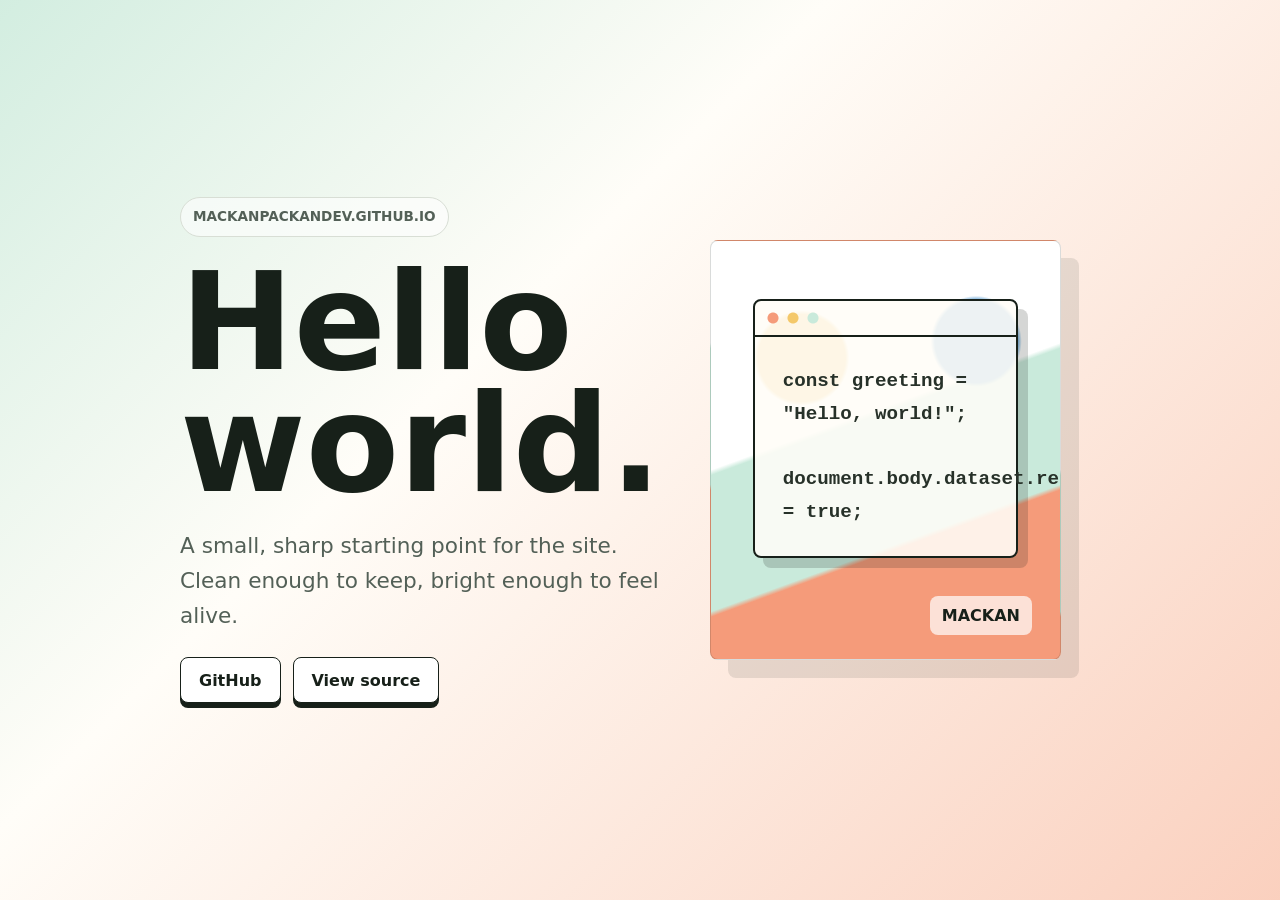
==== index.html @ 12bb733f "Initial commit, created Hello World-page" ====
<!DOCTYPE html>
<html lang="en">
<head>
    <meta charset="UTF-8">
    <meta name="viewport" content="width=device-width, initial-scale=1.0">
    <title>Hello World | MACKAN</title>
    <style>
        :root {
            color-scheme: light;
            --ink: #172019;
            --muted: #536057;
            --paper: #fffdf8;
            --line: #d8ded5;
            --mint: #c9eadb;
            --coral: #f59b7a;
            --gold: #f4c86a;
            --blue: #6aa8d8;
        }

        * {
            box-sizing: border-box;
        }

        body {
            min-height: 100vh;
            margin: 0;
            font-family: Inter, ui-sans-serif, system-ui, -apple-system, BlinkMacSystemFont, "Segoe UI", sans-serif;
            color: var(--ink);
            background:
                linear-gradient(135deg, rgba(201, 234, 219, 0.82), rgba(255, 253, 248, 0.88) 38%, rgba(245, 155, 122, 0.46)),
                var(--paper);
        }

        main {
            min-height: 100vh;
            display: grid;
            place-items: center;
            padding: 32px;
        }

        .panel {
            width: min(100%, 920px);
            display: grid;
            grid-template-columns: 1.1fr 0.9fr;
            gap: 48px;
            align-items: center;
        }

        .copy {
            display: grid;
            gap: 24px;
        }

        .eyebrow {
            width: fit-content;
            margin: 0;
            padding: 8px 12px;
            border: 1px solid var(--line);
            border-radius: 999px;
            background: rgba(255, 255, 255, 0.58);
            color: var(--muted);
            font-size: 0.85rem;
            font-weight: 700;
            letter-spacing: 0;
            text-transform: uppercase;
        }

        h1 {
            margin: 0;
            font-size: clamp(3.25rem, 12vw, 8.5rem);
            line-height: 0.9;
            letter-spacing: 0;
        }

        p {
            max-width: 58ch;
            margin: 0;
            color: var(--muted);
            font-size: clamp(1.05rem, 2vw, 1.35rem);
            line-height: 1.6;
        }

        .actions {
            display: flex;
            flex-wrap: wrap;
            gap: 12px;
        }

        a {
            display: inline-flex;
            align-items: center;
            min-height: 46px;
            padding: 0 18px;
            border: 1px solid var(--ink);
            border-radius: 8px;
            color: var(--ink);
            text-decoration: none;
            font-weight: 700;
            background: #ffffff;
            box-shadow: 0 5px 0 var(--ink);
            transition: transform 160ms ease, box-shadow 160ms ease;
        }

        a:hover {
            transform: translateY(2px);
            box-shadow: 0 3px 0 var(--ink);
        }

        .scene {
            position: relative;
            min-height: 420px;
            border: 1px solid rgba(23, 32, 25, 0.16);
            border-radius: 8px;
            overflow: hidden;
            background:
                radial-gradient(circle at 26% 28%, var(--gold) 0 11%, transparent 12%),
                radial-gradient(circle at 76% 24%, var(--blue) 0 10%, transparent 11%),
                linear-gradient(160deg, #ffffff 0 42%, var(--mint) 43% 68%, var(--coral) 69% 100%);
            box-shadow: 18px 18px 0 rgba(23, 32, 25, 0.1);
        }

        .window {
            position: absolute;
            inset: 58px 42px auto;
            min-height: 220px;
            border: 2px solid var(--ink);
            border-radius: 8px;
            background: rgba(255, 253, 248, 0.88);
            box-shadow: 10px 10px 0 rgba(23, 32, 25, 0.18);
        }

        .window::before {
            content: "";
            display: block;
            height: 34px;
            border-bottom: 2px solid var(--ink);
            background:
                radial-gradient(circle at 18px 17px, var(--coral) 0 5px, transparent 6px),
                radial-gradient(circle at 38px 17px, var(--gold) 0 5px, transparent 6px),
                radial-gradient(circle at 58px 17px, var(--mint) 0 5px, transparent 6px);
        }

        code {
            display: block;
            padding: 28px;
            color: #273129;
            font: 700 1.2rem/1.7 "SFMono-Regular", Consolas, "Liberation Mono", monospace;
            white-space: pre-wrap;
        }

        .signature {
            position: absolute;
            right: 28px;
            bottom: 24px;
            padding: 10px 12px;
            border-radius: 8px;
            background: rgba(255, 255, 255, 0.7);
            color: var(--ink);
            font-weight: 800;
        }

        @media (max-width: 760px) {
            main {
                align-items: start;
                padding: 22px;
            }

            .panel {
                grid-template-columns: 1fr;
                gap: 32px;
            }

            .scene {
                min-height: 320px;
                box-shadow: 10px 10px 0 rgba(23, 32, 25, 0.1);
            }

            .window {
                inset: 36px 24px auto;
            }
        }
    </style>
</head>
<body>
    <main>
        <section class="panel" aria-label="Hello world welcome page">
            <div class="copy">
                <p class="eyebrow">MACKANPACKANDEV.GITHUB.IO</p>
                <h1>Hello<br>world.</h1>
                <p>A small, sharp starting point for the site. Clean enough to keep, bright enough to feel alive.</p>
                <div class="actions">
                    <a href="https://github.com/mackanpackandev">GitHub</a>
                    <a href="https://github.com/mackanpackandev/mackanpackandev.github.io">View source</a>
                </div>
            </div>

            <div class="scene" aria-hidden="true">
                <div class="window">
                    <code>const greeting = "Hello, world!";

document.body.dataset.ready = true;</code>
                </div>
                <div class="signature">MACKAN</div>
            </div>
        </section>
    </main>
</body>
</html>
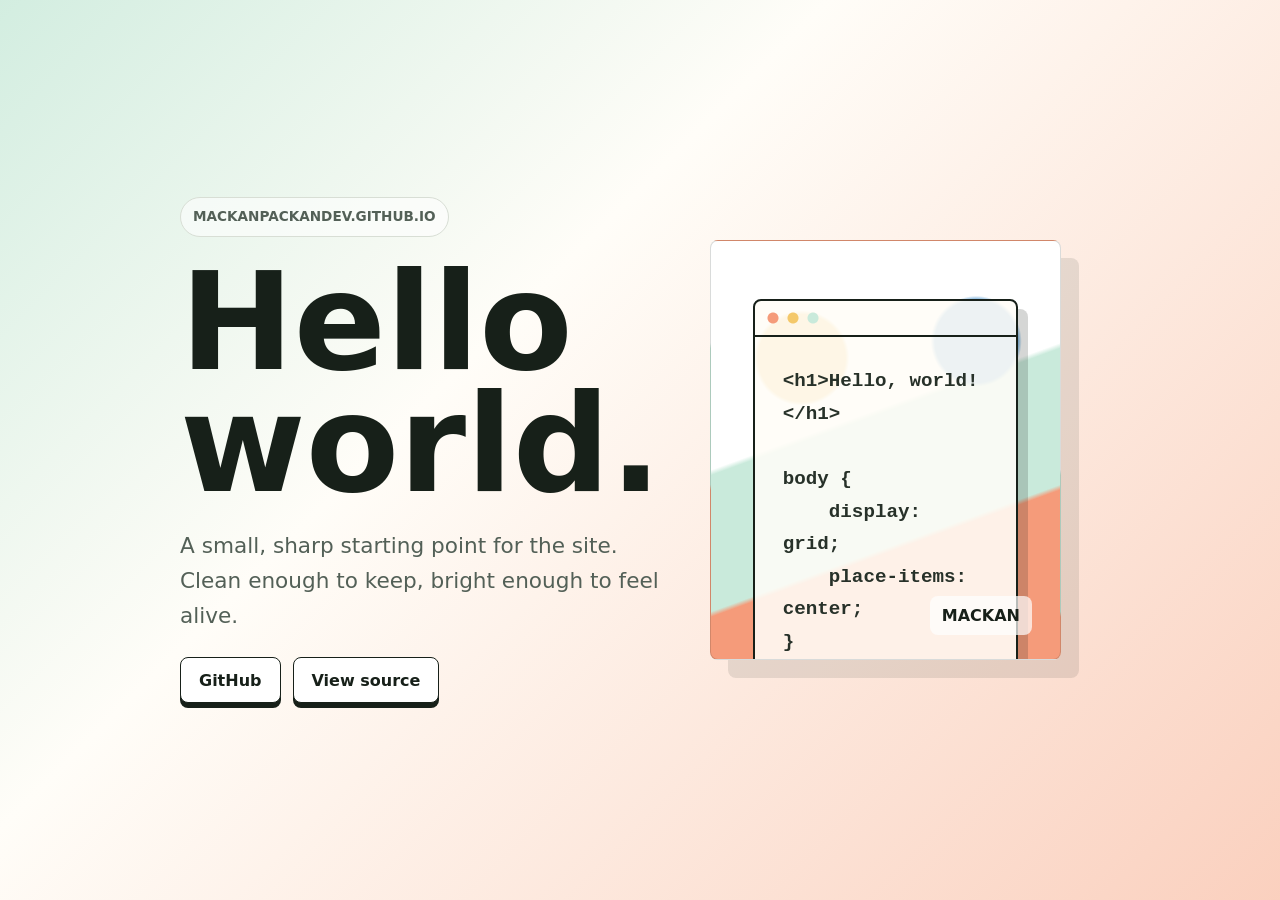
==== commit 6b8e687c: "Changed JS to HTML/CSS snippet" ====
--- a/index.html
+++ b/index.html
@@ -4,182 +4,7 @@
     <meta charset="UTF-8">
     <meta name="viewport" content="width=device-width, initial-scale=1.0">
     <title>Hello World | MACKAN</title>
-    <style>
-        :root {
-            color-scheme: light;
-            --ink: #172019;
-            --muted: #536057;
-            --paper: #fffdf8;
-            --line: #d8ded5;
-            --mint: #c9eadb;
-            --coral: #f59b7a;
-            --gold: #f4c86a;
-            --blue: #6aa8d8;
-        }
-
-        * {
-            box-sizing: border-box;
-        }
-
-        body {
-            min-height: 100vh;
-            margin: 0;
-            font-family: Inter, ui-sans-serif, system-ui, -apple-system, BlinkMacSystemFont, "Segoe UI", sans-serif;
-            color: var(--ink);
-            background:
-                linear-gradient(135deg, rgba(201, 234, 219, 0.82), rgba(255, 253, 248, 0.88) 38%, rgba(245, 155, 122, 0.46)),
-                var(--paper);
-        }
-
-        main {
-            min-height: 100vh;
-            display: grid;
-            place-items: center;
-            padding: 32px;
-        }
-
-        .panel {
-            width: min(100%, 920px);
-            display: grid;
-            grid-template-columns: 1.1fr 0.9fr;
-            gap: 48px;
-            align-items: center;
-        }
-
-        .copy {
-            display: grid;
-            gap: 24px;
-        }
-
-        .eyebrow {
-            width: fit-content;
-            margin: 0;
-            padding: 8px 12px;
-            border: 1px solid var(--line);
-            border-radius: 999px;
-            background: rgba(255, 255, 255, 0.58);
-            color: var(--muted);
-            font-size: 0.85rem;
-            font-weight: 700;
-            letter-spacing: 0;
-            text-transform: uppercase;
-        }
-
-        h1 {
-            margin: 0;
-            font-size: clamp(3.25rem, 12vw, 8.5rem);
-            line-height: 0.9;
-            letter-spacing: 0;
-        }
-
-        p {
-            max-width: 58ch;
-            margin: 0;
-            color: var(--muted);
-            font-size: clamp(1.05rem, 2vw, 1.35rem);
-            line-height: 1.6;
-        }
-
-        .actions {
-            display: flex;
-            flex-wrap: wrap;
-            gap: 12px;
-        }
-
-        a {
-            display: inline-flex;
-            align-items: center;
-            min-height: 46px;
-            padding: 0 18px;
-            border: 1px solid var(--ink);
-            border-radius: 8px;
-            color: var(--ink);
-            text-decoration: none;
-            font-weight: 700;
-            background: #ffffff;
-            box-shadow: 0 5px 0 var(--ink);
-            transition: transform 160ms ease, box-shadow 160ms ease;
-        }
-
-        a:hover {
-            transform: translateY(2px);
-            box-shadow: 0 3px 0 var(--ink);
-        }
-
-        .scene {
-            position: relative;
-            min-height: 420px;
-            border: 1px solid rgba(23, 32, 25, 0.16);
-            border-radius: 8px;
-            overflow: hidden;
-            background:
-                radial-gradient(circle at 26% 28%, var(--gold) 0 11%, transparent 12%),
-                radial-gradient(circle at 76% 24%, var(--blue) 0 10%, transparent 11%),
-                linear-gradient(160deg, #ffffff 0 42%, var(--mint) 43% 68%, var(--coral) 69% 100%);
-            box-shadow: 18px 18px 0 rgba(23, 32, 25, 0.1);
-        }
-
-        .window {
-            position: absolute;
-            inset: 58px 42px auto;
-            min-height: 220px;
-            border: 2px solid var(--ink);
-            border-radius: 8px;
-            background: rgba(255, 253, 248, 0.88);
-            box-shadow: 10px 10px 0 rgba(23, 32, 25, 0.18);
-        }
-
-        .window::before {
-            content: "";
-            display: block;
-            height: 34px;
-            border-bottom: 2px solid var(--ink);
-            background:
-                radial-gradient(circle at 18px 17px, var(--coral) 0 5px, transparent 6px),
-                radial-gradient(circle at 38px 17px, var(--gold) 0 5px, transparent 6px),
-                radial-gradient(circle at 58px 17px, var(--mint) 0 5px, transparent 6px);
-        }
-
-        code {
-            display: block;
-            padding: 28px;
-            color: #273129;
-            font: 700 1.2rem/1.7 "SFMono-Regular", Consolas, "Liberation Mono", monospace;
-            white-space: pre-wrap;
-        }
-
-        .signature {
-            position: absolute;
-            right: 28px;
-            bottom: 24px;
-            padding: 10px 12px;
-            border-radius: 8px;
-            background: rgba(255, 255, 255, 0.7);
-            color: var(--ink);
-            font-weight: 800;
-        }
-
-        @media (max-width: 760px) {
-            main {
-                align-items: start;
-                padding: 22px;
-            }
-
-            .panel {
-                grid-template-columns: 1fr;
-                gap: 32px;
-            }
-
-            .scene {
-                min-height: 320px;
-                box-shadow: 10px 10px 0 rgba(23, 32, 25, 0.1);
-            }
-
-            .window {
-                inset: 36px 24px auto;
-            }
-        }
-    </style>
+    <link rel="stylesheet" href="style.css">
 </head>
 <body>
     <main>
@@ -196,9 +21,12 @@
 
             <div class="scene" aria-hidden="true">
                 <div class="window">
-                    <code>const greeting = "Hello, world!";
+                    <code>&lt;h1&gt;Hello, world!&lt;/h1&gt;
 
-document.body.dataset.ready = true;</code>
+body {
+    display: grid;
+    place-items: center;
+}</code>
                 </div>
                 <div class="signature">MACKAN</div>
             </div>
--- a/style.css
+++ b/style.css
@@ -0,0 +1,179 @@
+:root {
+    color-scheme: light;
+    --ink: #172019;
+    --muted: #536057;
+    --paper: #fffdf8;
+    --line: #d8ded5;
+    --mint: #c9eadb;
+    --coral: #f59b7a;
+    --gold: #f4c86a;
+    --blue: #6aa8d8;
+}
+
+* {
+    box-sizing: border-box;
+}
+
+body {
+    min-height: 100vh;
+    margin: 0;
+    font-family: Inter, ui-sans-serif, system-ui, -apple-system, BlinkMacSystemFont, "Segoe UI", sans-serif;
+    color: var(--ink);
+    background:
+        linear-gradient(135deg, rgba(201, 234, 219, 0.82), rgba(255, 253, 248, 0.88) 38%, rgba(245, 155, 122, 0.46)),
+        var(--paper);
+}
+
+main {
+    min-height: 100vh;
+    display: grid;
+    place-items: center;
+    padding: 32px;
+}
+
+.panel {
+    width: min(100%, 920px);
+    display: grid;
+    grid-template-columns: 1.1fr 0.9fr;
+    gap: 48px;
+    align-items: center;
+}
+
+.copy {
+    display: grid;
+    gap: 24px;
+}
+
+.eyebrow {
+    width: fit-content;
+    margin: 0;
+    padding: 8px 12px;
+    border: 1px solid var(--line);
+    border-radius: 999px;
+    background: rgba(255, 255, 255, 0.58);
+    color: var(--muted);
+    font-size: 0.85rem;
+    font-weight: 700;
+    letter-spacing: 0;
+    text-transform: uppercase;
+}
+
+h1 {
+    margin: 0;
+    font-size: clamp(3.25rem, 12vw, 8.5rem);
+    line-height: 0.9;
+    letter-spacing: 0;
+}
+
+p {
+    max-width: 58ch;
+    margin: 0;
+    color: var(--muted);
+    font-size: clamp(1.05rem, 2vw, 1.35rem);
+    line-height: 1.6;
+}
+
+.actions {
+    display: flex;
+    flex-wrap: wrap;
+    gap: 12px;
+}
+
+a {
+    display: inline-flex;
+    align-items: center;
+    min-height: 46px;
+    padding: 0 18px;
+    border: 1px solid var(--ink);
+    border-radius: 8px;
+    color: var(--ink);
+    text-decoration: none;
+    font-weight: 700;
+    background: #ffffff;
+    box-shadow: 0 5px 0 var(--ink);
+    transition: transform 160ms ease, box-shadow 160ms ease;
+}
+
+a:hover {
+    transform: translateY(2px);
+    box-shadow: 0 3px 0 var(--ink);
+}
+
+.scene {
+    position: relative;
+    min-height: 420px;
+    border: 1px solid rgba(23, 32, 25, 0.16);
+    border-radius: 8px;
+    overflow: hidden;
+    background:
+        radial-gradient(circle at 26% 28%, var(--gold) 0 11%, transparent 12%),
+        radial-gradient(circle at 76% 24%, var(--blue) 0 10%, transparent 11%),
+        linear-gradient(160deg, #ffffff 0 42%, var(--mint) 43% 68%, var(--coral) 69% 100%);
+    box-shadow: 18px 18px 0 rgba(23, 32, 25, 0.1);
+}
+
+.window {
+    position: absolute;
+    inset: 58px 42px auto;
+    min-height: 220px;
+    max-width: calc(100% - 84px);
+    border: 2px solid var(--ink);
+    border-radius: 8px;
+    background: rgba(255, 253, 248, 0.88);
+    box-shadow: 10px 10px 0 rgba(23, 32, 25, 0.18);
+    overflow: hidden;
+}
+
+.window::before {
+    content: "";
+    display: block;
+    height: 34px;
+    border-bottom: 2px solid var(--ink);
+    background:
+        radial-gradient(circle at 18px 17px, var(--coral) 0 5px, transparent 6px),
+        radial-gradient(circle at 38px 17px, var(--gold) 0 5px, transparent 6px),
+        radial-gradient(circle at 58px 17px, var(--mint) 0 5px, transparent 6px);
+}
+
+code {
+    display: block;
+    padding: 28px;
+    color: #273129;
+    font: 700 clamp(0.86rem, 2.4vw, 1.2rem)/1.7 "SFMono-Regular", Consolas, "Liberation Mono", monospace;
+    white-space: pre-wrap;
+    overflow-wrap: anywhere;
+    word-break: break-word;
+}
+
+.signature {
+    position: absolute;
+    right: 28px;
+    bottom: 24px;
+    padding: 10px 12px;
+    border-radius: 8px;
+    background: rgba(255, 255, 255, 0.7);
+    color: var(--ink);
+    font-weight: 800;
+}
+
+@media (max-width: 760px) {
+    main {
+        align-items: start;
+        padding: 22px;
+    }
+
+    .panel {
+        grid-template-columns: 1fr;
+        gap: 32px;
+    }
+
+    .scene {
+        min-height: 320px;
+        box-shadow: 10px 10px 0 rgba(23, 32, 25, 0.1);
+    }
+
+    .window {
+        inset: 36px 24px auto;
+        max-width: calc(100% - 48px);
+    }
+}
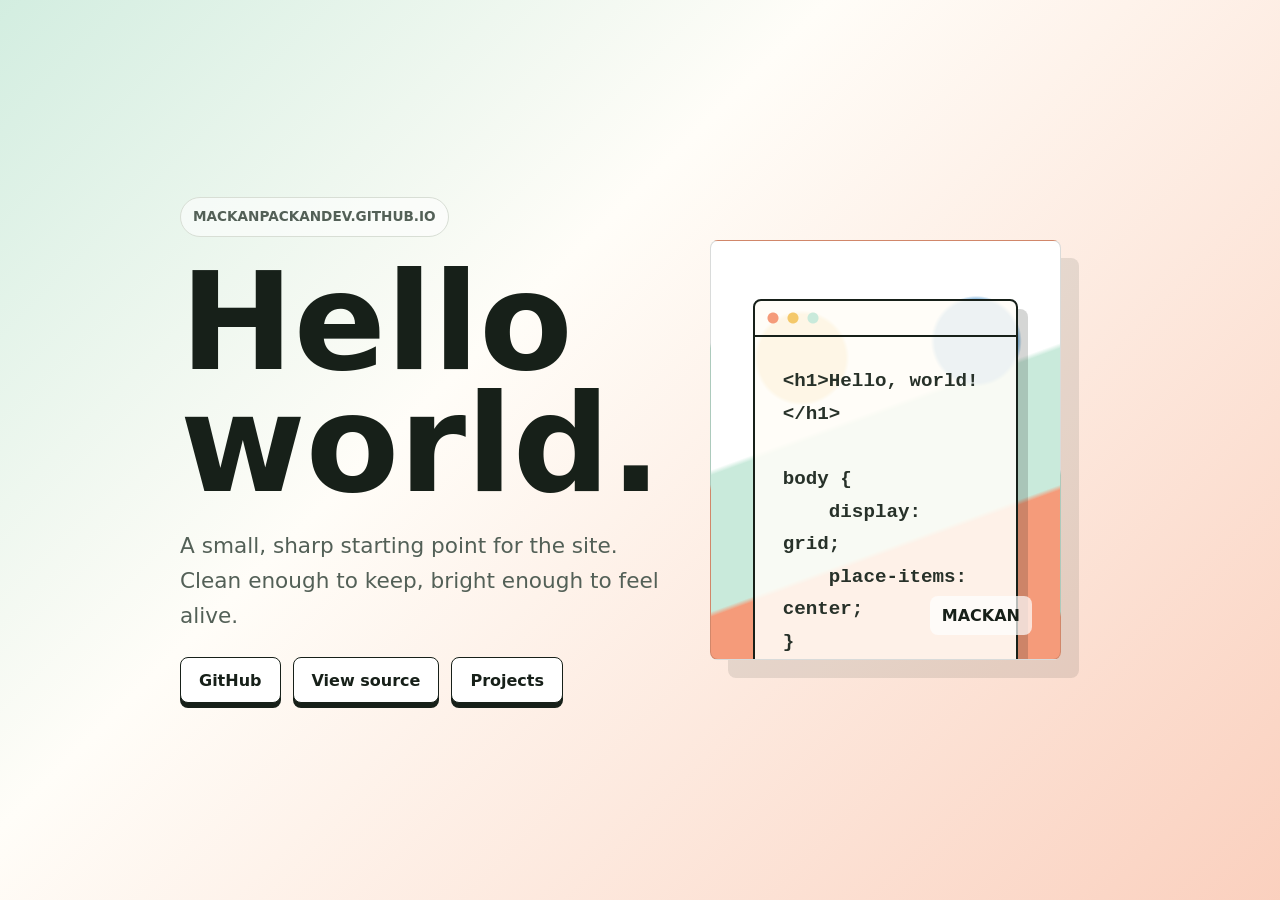
==== commit f83b36b9: "Added placeholder projects page" ====
--- a/index.html
+++ b/index.html
@@ -16,6 +16,7 @@
                 <div class="actions">
                     <a href="https://github.com/mackanpackandev">GitHub</a>
                     <a href="https://github.com/mackanpackandev/mackanpackandev.github.io">View source</a>
+                    <a href="projects.html">Projects</a>
                 </div>
             </div>
 
--- a/style.css
+++ b/style.css
@@ -73,6 +73,12 @@
     line-height: 1.6;
 }
 
+h2 {
+    margin: 0;
+    font-size: 1.35rem;
+    letter-spacing: 0;
+}
+
 .actions {
     display: flex;
     flex-wrap: wrap;
@@ -156,6 +162,56 @@
     font-weight: 800;
 }
 
+.projects-page {
+    place-items: start center;
+}
+
+.projects-shell {
+    width: min(100%, 980px);
+    display: grid;
+    gap: 36px;
+}
+
+.projects-header {
+    display: grid;
+    gap: 22px;
+    padding-top: 24px;
+}
+
+.projects-header h1 {
+    max-width: 760px;
+    font-size: clamp(3rem, 9vw, 6.5rem);
+}
+
+.project-grid {
+    display: grid;
+    grid-template-columns: repeat(3, minmax(0, 1fr));
+    gap: 18px;
+}
+
+.project-card {
+    min-height: 220px;
+    display: grid;
+    align-content: start;
+    gap: 14px;
+    padding: 22px;
+    border: 1px solid rgba(23, 32, 25, 0.16);
+    border-radius: 8px;
+    background: rgba(255, 255, 255, 0.68);
+    box-shadow: 8px 8px 0 rgba(23, 32, 25, 0.08);
+}
+
+.project-kicker {
+    width: fit-content;
+    padding: 6px 10px;
+    border-radius: 999px;
+    background: var(--mint);
+    color: var(--ink);
+    font-size: 0.78rem;
+    font-weight: 800;
+    text-transform: uppercase;
+}
+
 @media (max-width: 760px) {
     main {
         align-items: start;
@@ -176,4 +232,12 @@
         inset: 36px 24px auto;
         max-width: calc(100% - 48px);
     }
-}
+
+    .project-grid {
+        grid-template-columns: 1fr;
+    }
+
+    .project-card {
+        min-height: 180px;
+    }
+}
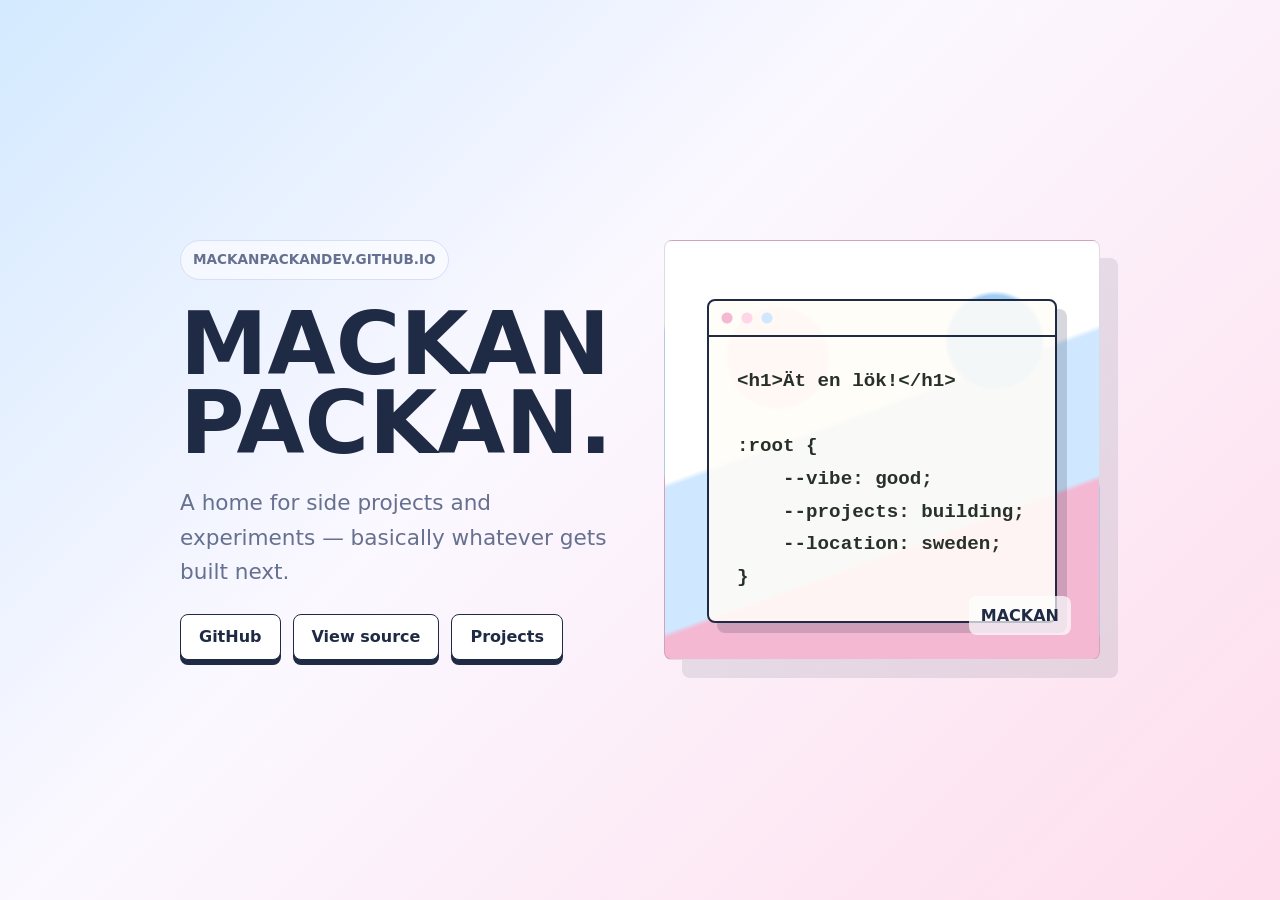
==== commit 45b1279f: "Hopefully fixed volume slider not working (again)" ====
--- a/index.html
+++ b/index.html
@@ -11,8 +11,8 @@
         <section class="panel" aria-label="Hello world welcome page">
             <div class="copy">
                 <p class="eyebrow">MACKANPACKANDEV.GITHUB.IO</p>
-                <h1>Hello<br>world.</h1>
-                <p>A small, sharp starting point for the site. Clean enough to keep, bright enough to feel alive.</p>
+                <h1>MACKAN<br>PACKAN.</h1>
+                <p>A home for side projects and experiments — basically whatever gets built next.</p>
                 <div class="actions">
                     <a href="https://github.com/mackanpackandev">GitHub</a>
                     <a href="https://github.com/mackanpackandev/mackanpackandev.github.io">View source</a>
@@ -22,11 +22,12 @@
 
             <div class="scene" aria-hidden="true">
                 <div class="window">
-                    <code>&lt;h1&gt;Hello, world!&lt;/h1&gt;
+                    <code>&lt;h1&gt;Ät en lök!&lt;/h1&gt;
 
-body {
-    display: grid;
-    place-items: center;
+:root {
+    --vibe: good;
+    --projects: building;
+    --location: sweden;
 }</code>
                 </div>
                 <div class="signature">MACKAN</div>
--- a/style.css
+++ b/style.css
@@ -1,13 +1,14 @@
 :root {
     color-scheme: light;
-    --ink: #172019;
-    --muted: #536057;
-    --paper: #fffdf8;
-    --line: #d8ded5;
-    --mint: #c9eadb;
-    --coral: #f59b7a;
-    --gold: #f4c86a;
-    --blue: #6aa8d8;
+    --ink: #1f2a44;
+    --muted: #66708f;
+    --paper: #fbf8ff;
+    --line: #d8def5;
+    --pink: #ffd6e7;
+    --blush: #f5b8d3;
+    --sky: #cfe8ff;
+    --blue: #9fcdf5;
+    --lavender: #e7dcff;
 }
 
 * {
@@ -20,7 +21,7 @@
     font-family: Inter, ui-sans-serif, system-ui, -apple-system, BlinkMacSystemFont, "Segoe UI", sans-serif;
     color: var(--ink);
     background:
-        linear-gradient(135deg, rgba(201, 234, 219, 0.82), rgba(255, 253, 248, 0.88) 38%, rgba(245, 155, 122, 0.46)),
+        linear-gradient(135deg, rgba(207, 232, 255, 0.9), rgba(251, 248, 255, 0.92) 42%, rgba(255, 214, 231, 0.8)),
         var(--paper);
 }
 
@@ -34,7 +35,7 @@
 .panel {
     width: min(100%, 920px);
     display: grid;
-    grid-template-columns: 1.1fr 0.9fr;
+    grid-template-columns: 1fr 1fr;
     gap: 48px;
     align-items: center;
 }
@@ -60,7 +61,7 @@
 
 h1 {
     margin: 0;
-    font-size: clamp(3.25rem, 12vw, 8.5rem);
+    font-size: clamp(2.75rem, 8vw, 5.5rem);
     line-height: 0.9;
     letter-spacing: 0;
 }
@@ -100,22 +101,43 @@
     transition: transform 160ms ease, box-shadow 160ms ease;
 }
 
-a:hover {
+a:hover,
+button:hover:not(:disabled) {
     transform: translateY(2px);
     box-shadow: 0 3px 0 var(--ink);
+}
+
+button {
+    min-height: 46px;
+    padding: 0 18px;
+    border: 1px solid var(--ink);
+    border-radius: 8px;
+    color: var(--ink);
+    font: inherit;
+    font-weight: 700;
+    background: #ffffff;
+    box-shadow: 0 5px 0 var(--ink);
+    cursor: pointer;
+    transition: transform 160ms ease, box-shadow 160ms ease, opacity 160ms ease;
+}
+
+button:disabled {
+    cursor: not-allowed;
+    opacity: 0.44;
+    box-shadow: none;
 }
 
 .scene {
     position: relative;
     min-height: 420px;
-    border: 1px solid rgba(23, 32, 25, 0.16);
+    border: 1px solid rgba(31, 42, 68, 0.16);
     border-radius: 8px;
     overflow: hidden;
     background:
-        radial-gradient(circle at 26% 28%, var(--gold) 0 11%, transparent 12%),
+        radial-gradient(circle at 26% 28%, var(--pink) 0 11%, transparent 12%),
         radial-gradient(circle at 76% 24%, var(--blue) 0 10%, transparent 11%),
-        linear-gradient(160deg, #ffffff 0 42%, var(--mint) 43% 68%, var(--coral) 69% 100%);
-    box-shadow: 18px 18px 0 rgba(23, 32, 25, 0.1);
+        linear-gradient(160deg, #ffffff 0 42%, var(--sky) 43% 68%, var(--blush) 69% 100%);
+    box-shadow: 18px 18px 0 rgba(31, 42, 68, 0.1);
 }
 
 .window {
@@ -126,7 +148,7 @@
     border: 2px solid var(--ink);
     border-radius: 8px;
     background: rgba(255, 253, 248, 0.88);
-    box-shadow: 10px 10px 0 rgba(23, 32, 25, 0.18);
+    box-shadow: 10px 10px 0 rgba(31, 42, 68, 0.18);
     overflow: hidden;
 }
 
@@ -136,9 +158,9 @@
     height: 34px;
     border-bottom: 2px solid var(--ink);
     background:
-        radial-gradient(circle at 18px 17px, var(--coral) 0 5px, transparent 6px),
-        radial-gradient(circle at 38px 17px, var(--gold) 0 5px, transparent 6px),
-        radial-gradient(circle at 58px 17px, var(--mint) 0 5px, transparent 6px);
+        radial-gradient(circle at 18px 17px, var(--blush) 0 5px, transparent 6px),
+        radial-gradient(circle at 38px 17px, var(--pink) 0 5px, transparent 6px),
+        radial-gradient(circle at 58px 17px, var(--sky) 0 5px, transparent 6px);
 }
 
 code {
@@ -195,21 +217,746 @@
     align-content: start;
     gap: 14px;
     padding: 22px;
-    border: 1px solid rgba(23, 32, 25, 0.16);
+    border: 1px solid rgba(31, 42, 68, 0.16);
     border-radius: 8px;
     background: rgba(255, 255, 255, 0.68);
-    box-shadow: 8px 8px 0 rgba(23, 32, 25, 0.08);
+    box-shadow: 8px 8px 0 rgba(31, 42, 68, 0.08);
+}
+
+.project-card a {
+    width: fit-content;
 }
 
 .project-kicker {
     width: fit-content;
     padding: 6px 10px;
     border-radius: 999px;
-    background: var(--mint);
+    background: var(--pink);
     color: var(--ink);
     font-size: 0.78rem;
     font-weight: 800;
     text-transform: uppercase;
+}
+
+.music-quiz {
+    display: grid;
+    gap: 24px;
+    padding: 24px;
+    border: 1px solid rgba(31, 42, 68, 0.16);
+    border-radius: 8px;
+    background: rgba(255, 255, 255, 0.66);
+    box-shadow: 10px 10px 0 rgba(31, 42, 68, 0.08);
+}
+
+.music-quiz-topbar,
+.spotify-setup,
+.artist-picker,
+.quiz-stage {
+    display: grid;
+    gap: 18px;
+}
+
+.music-quiz-topbar {
+    grid-template-columns: minmax(0, 1fr) auto;
+    align-items: start;
+}
+
+.music-quiz-topbar > div,
+.spotify-setup > div:first-child,
+.artist-picker > div:first-child {
+    display: grid;
+    gap: 10px;
+}
+
+.spotify-note {
+    max-width: 24ch;
+    padding: 10px 12px;
+    border: 1px solid var(--line);
+    border-radius: 8px;
+    background: var(--sky);
+    color: var(--ink);
+    font-size: 0.95rem;
+    font-weight: 800;
+}
+
+.spotify-setup,
+.artist-picker,
+.quiz-stage {
+    padding: 20px;
+    border: 1px solid rgba(31, 42, 68, 0.16);
+    border-radius: 8px;
+    background: rgba(255, 255, 255, 0.62);
+}
+
+.spotify-setup h3,
+.artist-picker h3,
+.quiz-stage h3 {
+    margin: 0;
+    font-size: 1.25rem;
+}
+
+.spotify-form,
+.artist-search {
+    display: grid;
+    grid-template-columns: minmax(0, 1fr) minmax(0, 1fr) auto;
+    gap: 12px;
+    align-items: end;
+}
+
+.artist-search {
+    grid-template-columns: minmax(0, 1fr) 100px auto;
+}
+
+.spotify-form label,
+.artist-search label {
+    display: grid;
+    gap: 6px;
+}
+
+.spotify-form span,
+.artist-search span,
+.quiz-score span {
+    color: var(--muted);
+    font-size: 0.78rem;
+    font-weight: 800;
+    text-transform: uppercase;
+}
+
+.spotify-form input,
+.artist-search input {
+    width: 100%;
+    min-height: 42px;
+    padding: 0 10px;
+    border: 1px solid var(--line);
+    border-radius: 8px;
+    color: var(--ink);
+    font: inherit;
+    font-weight: 700;
+    background: var(--paper);
+}
+
+.artist-results {
+    display: grid;
+    grid-template-columns: repeat(3, minmax(0, 1fr));
+    gap: 12px;
+}
+
+.artist-result {
+    min-height: 72px;
+    display: grid;
+    grid-template-columns: 56px minmax(0, 1fr);
+    gap: 10px;
+    align-items: center;
+    padding: 8px 10px;
+    text-align: left;
+    box-shadow: none;
+}
+
+.artist-result img {
+    width: 56px;
+    height: 56px;
+    border-radius: 8px;
+    object-fit: cover;
+    background: var(--lavender);
+}
+
+.artist-result span {
+    overflow-wrap: anywhere;
+}
+
+.quiz-stage-header {
+    display: flex;
+    justify-content: space-between;
+    gap: 18px;
+    align-items: start;
+}
+
+.quiz-stage-header > div:first-child {
+    display: grid;
+    gap: 10px;
+}
+
+.quiz-score {
+    min-width: 94px;
+    display: grid;
+    gap: 4px;
+    padding: 12px 16px;
+    border: 1px solid var(--line);
+    border-radius: 8px;
+    background: var(--sky);
+}
+
+.quiz-score strong {
+    font-size: 2rem;
+    line-height: 1;
+}
+
+.audio-panel audio {
+    width: 100%;
+}
+
+.answer-grid {
+    display: grid;
+    grid-template-columns: repeat(3, minmax(0, 1fr));
+    gap: 14px;
+}
+
+.song-answer {
+    min-height: 0;
+    display: grid;
+    gap: 10px;
+    align-content: start;
+    padding: 12px;
+    text-align: left;
+    box-shadow: 0 5px 0 var(--ink);
+}
+
+.song-answer img {
+    width: 100%;
+    aspect-ratio: 1;
+    border: 1px solid var(--line);
+    border-radius: 8px;
+    object-fit: cover;
+    background: var(--lavender);
+}
+
+.song-answer strong,
+.song-answer span {
+    overflow-wrap: anywhere;
+}
+
+.song-answer span {
+    color: var(--muted);
+    font-size: 0.95rem;
+    line-height: 1.35;
+}
+
+.song-answer.is-correct {
+    background: #d8f8d8;
+}
+
+.song-answer.is-wrong {
+    background: #ffd6e7;
+}
+
+.quiz-actions {
+    display: flex;
+    flex-wrap: wrap;
+    gap: 10px;
+}
+
+.quiz-status,
+.spotify-attribution {
+    min-height: 1.4em;
+    font-size: 0.95rem;
+    font-weight: 700;
+}
+
+.spotify-attribution a {
+    min-height: 0;
+    display: inline;
+    padding: 0;
+    border: 0;
+    box-shadow: none;
+    text-decoration: underline;
+    background: transparent;
+}
+
+.trivia-game {
+    display: grid;
+    gap: 24px;
+    padding: 24px;
+    border: 1px solid rgba(31, 42, 68, 0.16);
+    border-radius: 8px;
+    background: rgba(255, 255, 255, 0.66);
+    box-shadow: 10px 10px 0 rgba(31, 42, 68, 0.08);
+}
+
+.trivia-topbar {
+    display: flex;
+    justify-content: space-between;
+    gap: 24px;
+    align-items: start;
+}
+
+.trivia-topbar > div:first-child {
+    display: grid;
+    gap: 12px;
+}
+
+.trivia-controls {
+    display: grid;
+    gap: 14px;
+    justify-items: end;
+}
+
+.pack-picker {
+    display: grid;
+    gap: 6px;
+    justify-items: start;
+}
+
+.pack-picker span {
+    color: var(--muted);
+    font-size: 0.78rem;
+    font-weight: 800;
+    text-transform: uppercase;
+}
+
+.pack-picker select {
+    min-height: 42px;
+    min-width: 220px;
+    padding: 0 12px;
+    border: 1px solid var(--ink);
+    border-radius: 8px;
+    color: var(--ink);
+    font: inherit;
+    font-weight: 700;
+    background: #ffffff;
+}
+
+.language-toggle {
+    display: flex;
+    gap: 8px;
+    padding: 6px;
+    border: 1px solid var(--line);
+    border-radius: 8px;
+    background: rgba(255, 255, 255, 0.7);
+}
+
+.language-button {
+    min-height: 36px;
+    padding: 0 12px;
+    box-shadow: none;
+}
+
+.language-button.is-active {
+    background: var(--pink);
+}
+
+.team-manager {
+    display: grid;
+    gap: 18px;
+    padding: 20px;
+    border: 1px solid rgba(31, 42, 68, 0.16);
+    border-radius: 8px;
+    background: rgba(255, 255, 255, 0.62);
+}
+
+.team-manager-header {
+    display: flex;
+    justify-content: space-between;
+    gap: 18px;
+    align-items: start;
+}
+
+.team-manager-header > div:first-child {
+    display: grid;
+    gap: 10px;
+}
+
+.team-manager h3 {
+    margin: 0;
+    font-size: 1.25rem;
+}
+
+.team-actions {
+    display: flex;
+    flex-wrap: wrap;
+    justify-content: end;
+    gap: 10px;
+}
+
+.current-turn {
+    width: fit-content;
+    display: grid;
+    gap: 4px;
+    padding: 12px 16px;
+    border: 1px solid var(--line);
+    border-radius: 8px;
+    background: var(--sky);
+}
+
+.current-turn span,
+.team-score span {
+    color: var(--muted);
+    font-size: 0.78rem;
+    font-weight: 800;
+    text-transform: uppercase;
+}
+
+.current-turn strong,
+.team-score strong {
+    font-size: 2rem;
+    line-height: 1;
+}
+
+.player-randomizer {
+    display: grid;
+    gap: 14px;
+    padding: 16px;
+    border: 1px solid rgba(31, 42, 68, 0.14);
+    border-radius: 8px;
+    background: rgba(255, 255, 255, 0.7);
+}
+
+.player-randomizer summary {
+    display: flex;
+    align-items: center;
+    justify-content: space-between;
+    gap: 12px;
+    cursor: pointer;
+    list-style: none;
+}
+
+.player-randomizer summary::-webkit-details-marker {
+    display: none;
+}
+
+.player-randomizer summary::after {
+    content: "+";
+    width: 30px;
+    height: 30px;
+    display: grid;
+    place-items: center;
+    border: 1px solid var(--ink);
+    border-radius: 8px;
+    background: #ffffff;
+    font-weight: 900;
+}
+
+.player-randomizer[open] summary::after {
+    content: "-";
+}
+
+.pack-editor {
+    display: grid;
+    gap: 14px;
+    padding: 18px;
+    border: 1px solid rgba(31, 42, 68, 0.16);
+    border-radius: 8px;
+    background: rgba(255, 255, 255, 0.62);
+}
+
+.pack-editor summary {
+    display: flex;
+    align-items: center;
+    justify-content: space-between;
+    gap: 12px;
+    cursor: pointer;
+    list-style: none;
+}
+
+.pack-editor summary::-webkit-details-marker {
+    display: none;
+}
+
+.pack-editor summary::after {
+    content: "+";
+    width: 30px;
+    height: 30px;
+    display: grid;
+    place-items: center;
+    border: 1px solid var(--ink);
+    border-radius: 8px;
+    background: #ffffff;
+    font-weight: 900;
+}
+
+.pack-editor[open] summary::after {
+    content: "-";
+}
+
+.pack-editor h3 {
+    margin: 0;
+    font-size: 1.15rem;
+}
+
+.custom-pack-tools {
+    display: grid;
+    grid-template-columns: minmax(0, 1fr) auto;
+    gap: 12px;
+    align-items: end;
+}
+
+.pack-editor label,
+.custom-category-header label,
+.custom-question-row label {
+    display: grid;
+    gap: 6px;
+}
+
+.pack-editor label span,
+.custom-category-header label span,
+.custom-question-row label span {
+    color: var(--muted);
+    font-size: 0.78rem;
+    font-weight: 800;
+    text-transform: uppercase;
+}
+
+.pack-editor input,
+.pack-editor select,
+.pack-editor textarea {
+    width: 100%;
+    border: 1px solid var(--line);
+    border-radius: 8px;
+    color: var(--ink);
+    font: inherit;
+    font-weight: 700;
+    background: var(--paper);
+}
+
+.pack-editor input,
+.pack-editor select {
+    min-height: 42px;
+    padding: 0 10px;
+}
+
+.pack-editor textarea {
+    min-height: 70px;
+    padding: 10px;
+    resize: vertical;
+}
+
+.custom-category-list {
+    display: grid;
+    gap: 16px;
+}
+
+.custom-category {
+    display: grid;
+    gap: 12px;
+    padding: 14px;
+    border: 1px solid rgba(31, 42, 68, 0.14);
+    border-radius: 8px;
+    background: #ffffff;
+}
+
+.custom-category-header {
+    display: grid;
+    grid-template-columns: minmax(0, 1fr) auto;
+    gap: 12px;
+    align-items: end;
+}
+
+.custom-question-row {
+    display: grid;
+    grid-template-columns: 64px minmax(0, 1fr) minmax(0, 1fr);
+    gap: 10px;
+    align-items: start;
+}
+
+.custom-question-row strong {
+    min-height: 42px;
+    display: grid;
+    place-items: center;
+    border: 1px solid var(--line);
+    border-radius: 8px;
+    background: var(--lavender);
+}
+
+.pack-editor-actions {
+    display: flex;
+    flex-wrap: wrap;
+    gap: 10px;
+}
+
+.pack-editor-status {
+    min-height: 1.4em;
+    font-size: 0.95rem;
+    font-weight: 700;
+}
+
+.player-randomizer h4 {
+    margin: 0;
+    font-size: 1rem;
+}
+
+.player-randomizer label,
+.randomizer-controls label {
+    display: grid;
+    gap: 6px;
+}
+
+.player-randomizer label span,
+.randomizer-controls label span,
+.team-members span {
+    color: var(--muted);
+    font-size: 0.78rem;
+    font-weight: 800;
+    text-transform: uppercase;
+}
+
+.player-randomizer textarea,
+.randomizer-controls input {
+    width: 100%;
+    border: 1px solid var(--line);
+    border-radius: 8px;
+    color: var(--ink);
+    font: inherit;
+    font-weight: 700;
+    background: var(--paper);
+}
+
+.player-randomizer textarea {
+    min-height: 116px;
+    padding: 10px;
+    resize: vertical;
+}
+
+.randomizer-controls {
+    display: grid;
+    grid-template-columns: minmax(150px, 220px) auto;
+    gap: 12px;
+    align-items: end;
+}
+
+.randomizer-controls input {
+    min-height: 42px;
+    padding: 0 10px;
+}
+
+.randomizer-status {
+    min-height: 1.4em;
+    font-size: 0.95rem;
+    font-weight: 700;
+}
+
+.team-list {
+    display: grid;
+    grid-template-columns: repeat(4, minmax(0, 1fr));
+    gap: 12px;
+}
+
+.team-card {
+    display: grid;
+    gap: 10px;
+    padding: 14px;
+    border: 1px solid rgba(31, 42, 68, 0.14);
+    border-radius: 8px;
+    background: #ffffff;
+}
+
+.team-card.is-active {
+    border-color: var(--ink);
+    box-shadow: 0 0 0 3px rgba(255, 214, 231, 0.9);
+}
+
+.team-card label {
+    color: var(--muted);
+    font-size: 0.78rem;
+    font-weight: 800;
+    text-transform: uppercase;
+}
+
+.team-card input {
+    width: 100%;
+    min-height: 42px;
+    padding: 0 10px;
+    border: 1px solid var(--line);
+    border-radius: 8px;
+    color: var(--ink);
+    font: inherit;
+    font-weight: 700;
+    background: var(--paper);
+}
+
+.team-score {
+    display: grid;
+    gap: 4px;
+}
+
+.team-members {
+    display: grid;
+    gap: 4px;
+}
+
+.team-members p {
+    font-size: 0.95rem;
+    line-height: 1.4;
+    overflow-wrap: anywhere;
+}
+
+.remove-team {
+    min-height: 38px;
+    padding: 0 10px;
+    box-shadow: none;
+}
+
+.trivia-board {
+    display: grid;
+    grid-template-columns: repeat(5, minmax(0, 1fr));
+    gap: 12px;
+}
+
+.trivia-column {
+    display: grid;
+    grid-template-rows: auto repeat(5, 72px);
+    gap: 10px;
+}
+
+.trivia-column h3 {
+    min-height: 52px;
+    display: grid;
+    place-items: center;
+    margin: 0;
+    padding: 10px;
+    border: 1px solid rgba(31, 42, 68, 0.18);
+    border-radius: 8px;
+    background: var(--lavender);
+    text-align: center;
+    font-size: 1rem;
+    text-transform: uppercase;
+}
+
+.trivia-tile {
+    width: 100%;
+    min-height: 72px;
+    padding: 0;
+    background: linear-gradient(135deg, var(--blue), var(--pink));
+    font-size: clamp(1.2rem, 3vw, 1.8rem);
+}
+
+.question-panel {
+    display: grid;
+    gap: 18px;
+    padding: 22px;
+    border: 1px solid rgba(31, 42, 68, 0.18);
+    border-radius: 8px;
+    background: #ffffff;
+}
+
+.question-panel[hidden],
+.answer-text[hidden] {
+    display: none;
+}
+
+.question-panel h3 {
+    margin: 0;
+    font-size: clamp(1.25rem, 3vw, 2rem);
+    line-height: 1.25;
+}
+
+.answer-text {
+    margin-top: 14px;
+    padding: 14px 16px;
+    border-left: 4px solid var(--blush);
+    border-radius: 8px;
+    background: var(--paper);
+    color: var(--ink);
+    font-weight: 700;
+}
+
+.question-actions {
+    display: flex;
+    flex-wrap: wrap;
+    gap: 12px;
+}
+
+.reset-button {
+    width: fit-content;
+    background: var(--pink);
 }
 
 @media (max-width: 760px) {
@@ -225,7 +972,7 @@
 
     .scene {
         min-height: 320px;
-        box-shadow: 10px 10px 0 rgba(23, 32, 25, 0.1);
+        box-shadow: 10px 10px 0 rgba(31, 42, 68, 0.1);
     }
 
     .window {
@@ -240,4 +987,72 @@
     .project-card {
         min-height: 180px;
     }
-}
+
+    .music-quiz {
+        padding: 18px;
+    }
+
+    .music-quiz-topbar,
+    .spotify-form,
+    .artist-search,
+    .quiz-stage-header,
+    .artist-results,
+    .answer-grid {
+        grid-template-columns: 1fr;
+    }
+
+    .quiz-stage-header {
+        display: grid;
+    }
+
+    .spotify-note {
+        max-width: none;
+    }
+
+    .trivia-game {
+        padding: 18px;
+    }
+
+    .trivia-topbar {
+        display: grid;
+    }
+
+    .trivia-controls {
+        justify-items: start;
+    }
+
+    .team-manager-header {
+        display: grid;
+    }
+
+    .team-actions {
+        justify-content: start;
+    }
+
+    .randomizer-controls {
+        grid-template-columns: 1fr;
+    }
+
+    .custom-category-header,
+    .custom-pack-tools,
+    .custom-question-row {
+        grid-template-columns: 1fr;
+    }
+
+    .custom-question-row strong {
+        width: fit-content;
+        min-width: 64px;
+    }
+
+    .team-list {
+        grid-template-columns: 1fr;
+    }
+
+    .trivia-board {
+        grid-template-columns: 1fr;
+    }
+
+    .trivia-column {
+        grid-template-rows: auto;
+    }
+}
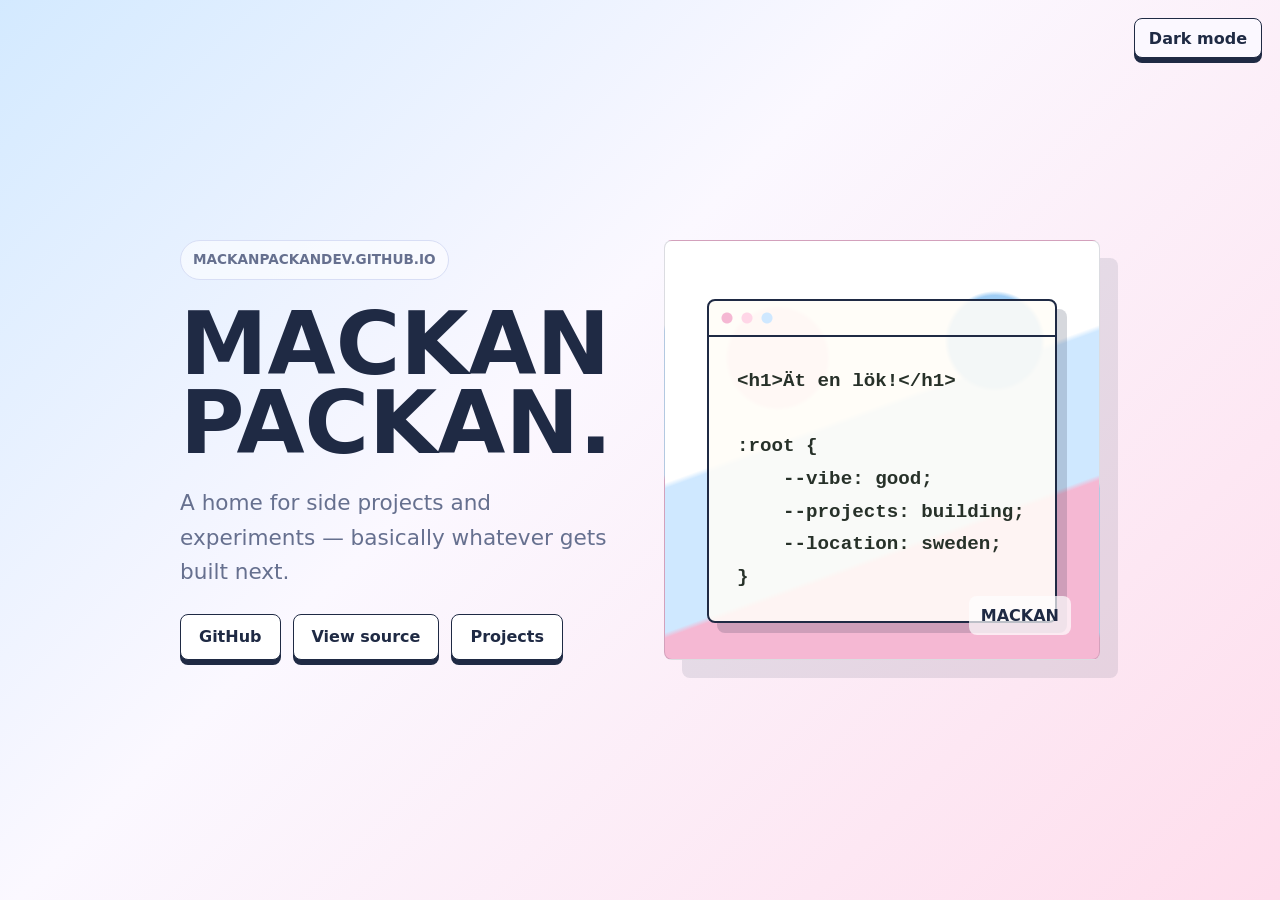
==== commit 2ecf6e4a: "Added dark mode support" ====
--- a/index.html
+++ b/index.html
@@ -4,6 +4,7 @@
     <meta charset="UTF-8">
     <meta name="viewport" content="width=device-width, initial-scale=1.0">
     <title>Hello World | MACKAN</title>
+    <script src="dark-mode.js"></script>
     <link rel="stylesheet" href="style.css">
 </head>
 <body>
--- a/style.css
+++ b/style.css
@@ -9,6 +9,19 @@
     --sky: #cfe8ff;
     --blue: #9fcdf5;
     --lavender: #e7dcff;
+}
+
+[data-theme="dark"] {
+    color-scheme: dark;
+    --ink: #eef4ff;
+    --muted: #b8c3dc;
+    --paper: #111827;
+    --line: #34415f;
+    --pink: #9f4f72;
+    --blush: #c4799b;
+    --sky: #22506f;
+    --blue: #3978a5;
+    --lavender: #45356f;
 }
 
 * {
@@ -127,6 +140,17 @@
     box-shadow: none;
 }
 
+.theme-toggle {
+    position: fixed;
+    z-index: 20;
+    top: 18px;
+    right: 18px;
+    min-height: 40px;
+    padding: 0 14px;
+    border-color: var(--ink);
+    background: var(--paper);
+}
+
 .scene {
     position: relative;
     min-height: 420px;
@@ -304,7 +328,7 @@
 }
 
 .artist-search {
-    grid-template-columns: minmax(0, 1fr) 100px auto;
+    grid-template-columns: minmax(0, 1fr) 100px 110px auto;
 }
 
 .spotify-form label,
@@ -959,6 +983,106 @@
     background: var(--pink);
 }
 
+[data-theme="dark"] body {
+    background:
+        linear-gradient(135deg, rgba(17, 24, 39, 0.96), rgba(31, 42, 68, 0.94) 48%, rgba(64, 44, 78, 0.86)),
+        var(--paper);
+}
+
+[data-theme="dark"] a,
+[data-theme="dark"] button,
+[data-theme="dark"] .theme-toggle,
+[data-theme="dark"] .project-card a {
+    background: #182235;
+}
+
+[data-theme="dark"] .eyebrow,
+[data-theme="dark"] .window,
+[data-theme="dark"] .project-card,
+[data-theme="dark"] .projects-shell,
+[data-theme="dark"] .music-quiz,
+[data-theme="dark"] .music-quiz-topbar,
+[data-theme="dark"] .spotify-setup,
+[data-theme="dark"] .artist-picker,
+[data-theme="dark"] .quiz-stage,
+[data-theme="dark"] .trivia-game,
+[data-theme="dark"] .trivia-topbar,
+[data-theme="dark"] .team-manager,
+[data-theme="dark"] .player-randomizer,
+[data-theme="dark"] .team-card,
+[data-theme="dark"] .current-turn,
+[data-theme="dark"] .pack-editor,
+[data-theme="dark"] .custom-category-editor,
+[data-theme="dark"] .question-panel {
+    border-color: rgba(238, 244, 255, 0.18);
+    background: rgba(24, 34, 53, 0.78);
+}
+
+[data-theme="dark"] .scene {
+    border-color: rgba(238, 244, 255, 0.18);
+    background:
+        radial-gradient(circle at 26% 28%, rgba(159, 79, 114, 0.84) 0 11%, transparent 12%),
+        radial-gradient(circle at 76% 24%, rgba(57, 120, 165, 0.84) 0 10%, transparent 11%),
+        linear-gradient(160deg, #182235 0 42%, var(--sky) 43% 68%, #59395a 69% 100%);
+    box-shadow: 18px 18px 0 rgba(0, 0, 0, 0.22);
+}
+
+[data-theme="dark"] .signature,
+[data-theme="dark"] .spotify-note,
+[data-theme="dark"] .quiz-score,
+[data-theme="dark"] .current-turn,
+[data-theme="dark"] .category-heading,
+[data-theme="dark"] .reset-button,
+[data-theme="dark"] .language-button.is-active {
+    background: var(--sky);
+}
+
+[data-theme="dark"] input,
+[data-theme="dark"] select,
+[data-theme="dark"] textarea,
+[data-theme="dark"] .team-name,
+[data-theme="dark"] .answer-text {
+    border-color: var(--line);
+    color: var(--ink);
+    background: #0f172a;
+}
+
+[data-theme="dark"] input::placeholder,
+[data-theme="dark"] textarea::placeholder {
+    color: #8793ad;
+}
+
+[data-theme="dark"] code {
+    color: #e6edf7;
+}
+
+[data-theme="dark"] .artist-result,
+[data-theme="dark"] .song-answer,
+[data-theme="dark"] .language-button,
+[data-theme="dark"] .value-button,
+[data-theme="dark"] .score-button,
+[data-theme="dark"] .custom-question-row {
+    background: #182235;
+}
+
+[data-theme="dark"] .artist-result img,
+[data-theme="dark"] .song-answer img,
+[data-theme="dark"] .project-card::before {
+    background: var(--lavender);
+}
+
+[data-theme="dark"] .song-answer.is-correct {
+    background: #255a3a;
+}
+
+[data-theme="dark"] .song-answer.is-wrong {
+    background: #6f2d48;
+}
+
+[data-theme="dark"] .value-button.is-used {
+    background: #0f172a;
+}
+
 @media (max-width: 760px) {
     main {
         align-items: start;
